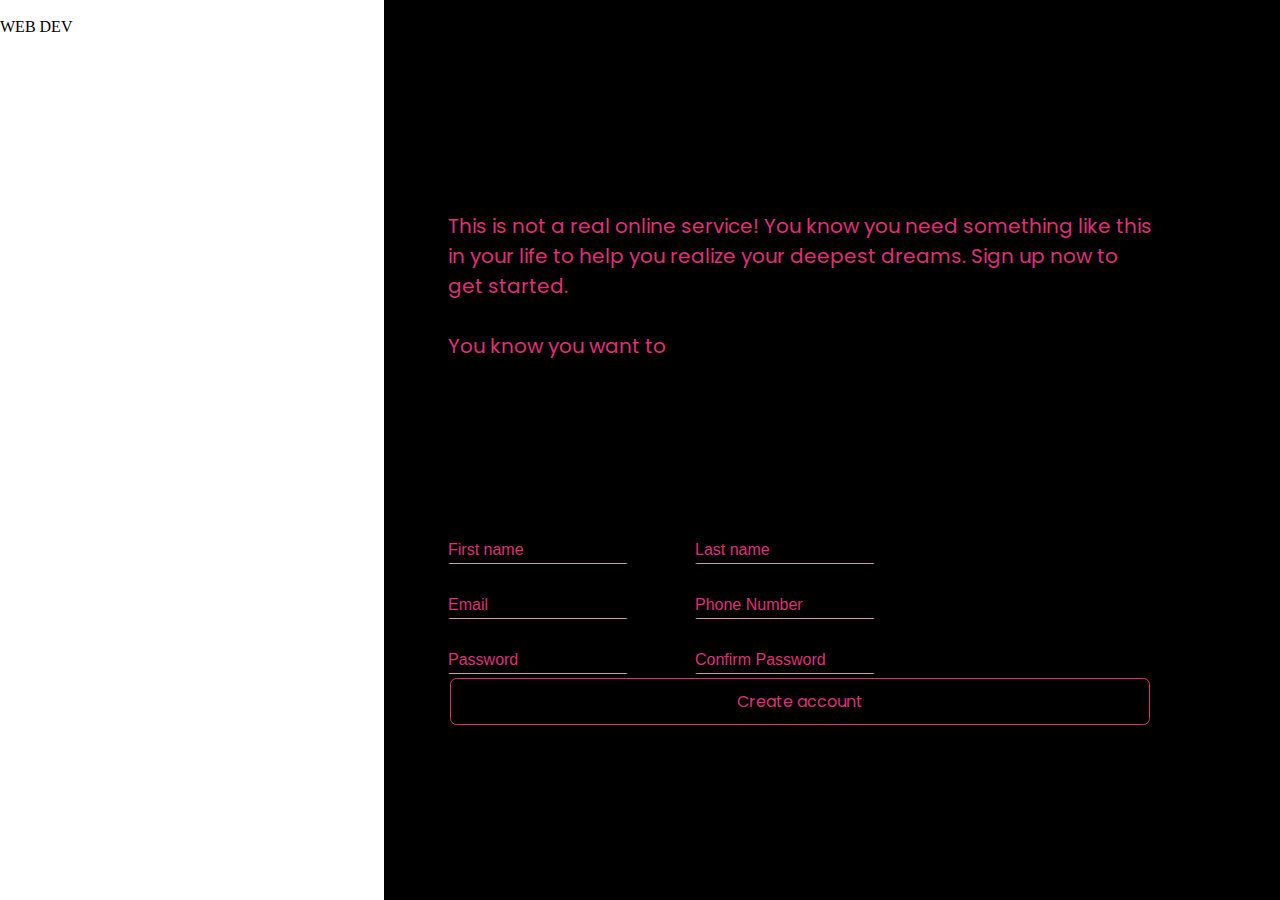
==== index.html @ 3de62f84 "form ui done , exepct "form" flex styles" ====
<!DOCTYPE html>
<html lang="en">
<head>
    <link href="https://fonts.googleapis.com/css2?family=Poppins:wght@200;300;400;500;600;700&amp;display=swap" rel="stylesheet">
    <meta charset="UTF-8">
    <meta http-equiv="X-UA-Compatible" content="IE=edge">
    <meta name="viewport" content="width=device-width, initial-scale=1.0">
    <link rel="stylesheet" href="styles.css">
    <title>Document</title>
</head>
<body>

    
<div class="page">
    <div class="picture">
        <div><img src="" alt=""></div>
        <div class="logo">WEB DEV</div>
    </div>
    <div class="form-section">
        <div class="toptext">
            <div>This is not a real online service! You know you need something like this in your life to help you realize your deepest dreams.  Sign up now to get started.    </div>
            <div><br> You know you want to</div>
        </div>
        <form action="post">
            <div class="formbody">
            
                    <div class="row">
                        <input type="text" name="FirstName" id="FirstName" placeholder=" " required>
                        <label for="FirstName">First name</label>
                    </div>
                    <div class="row">
                        <input type="text" name="LastName" id="LastName" placeholder=" " required>
                        <label for="LastName">Last name</label>
                    </div>
                    <div class="row">
                        <input type="email" name="Email" id="Email" placeholder=" " required>
                        <label for="Email">Email</label>
                    </div>
                    <div class="row">
                        <input type="tel" name="PhoneNumber" id="PhoneNumber" placeholder=" " required>
                        <label for="PhoneNumber">Phone Number</label>
                    </div>
                    <div class="row">
                        <input type="password" name="Password" id="Password" placeholder=" " required>
                        <label for="Password">Password</label>
                    </div>
                    <div class="row">
                        <input type="password" name="ConfirmPassword" id="ConfirmPassword" placeholder=" " required>
                        <label for="ConfirmPassword">Confirm Password</label>
                    </div>
            
            </div>
            
            <button class="submit" type="submit" >Create account</button>
        </form>


    </div>
</div>

    
</body>
</html>
---- styles.css ----
@import url(fonts.googleapis.com/css?family=Vibur);
@import url(https://fonts.googleapis.com/css?family=Quicksand);

*{
    margin: 0;
}




.page{
    display: flex;
    position: relative;
    flex: 1;
    }
   
    
.picture{
background-image: url(images/bg3.gif);
background-size:cover;
min-width: 30vw;
height: 100vh;
overflow: hidden;
position:sticky;
top: 0;
}

.form-section{
    padding-top: 60px;
    background:rgb(0, 0, 0) ;
    padding-right: 10vw;
    padding-left: 5vw;
    color:white;
    display: flex;
    flex-direction: column;
    justify-content: center;
    gap: 10vh;
    align-items: flex-start;
    width: 100%;

}
.formbody{
    position: relative;
    display: flex;
    align-items: flex-start;
    gap: 2rem;
    flex-wrap: wrap;

   
}

label{
    position: absolute;
    font-family: 'vibor',sans-serif;   
    color: #DE3076ff;
    display: block;
    font-size: 1rem;
    transition: all 0.2s ease-out;
    bottom: 5px;

      
}

label:hover {
    cursor: text;
}

input{
    font-size: 1rem;
    border-top-color: transparent;
    border-right-color: transparent;
    border-bottom-color: transparent;
    border-left-color: transparent;
    background-color: transparent;
    border-bottom: 1px solid rgb(206, 156, 176);
    color: rgb(255, 255, 255);
    width: 80%;   

}
input:focus{
     outline: none;
      border-top-color: transparent;
      border-right-color: transparent;
      border-bottom-color: transparent;
      border-left-color: transparent;
      border-bottom: 1px solid #DE3076ff;
      color: #f0bbd0;
      width: 80%;   
     transition: all 0.2s ease-in;
}

input:focus + label,
input:not(:placeholder-shown) + label{
    transform: translateY(-15px);
    font-size: .8rem;
    color: #999;
}


.row{
    position: relative;
}

.toptext{
    color:#DE3076ff;
    font-family: 'Poppins',sans-serif;
    font-size: max(1vh,20px);
    font-weight: 400;
    margin-bottom: 10vh;

}

.submit{
    margin-bottom: 20px;
    margin-top: 30px;
    font-family: 'Poppins',sans-serif;
        border: 1px solid #DE3076ff;
        border-radius: 0.5vw;
        background-color: transparent;
        outline: none;
        padding: 10px 26px;
        text-align: center;
        text-decoration: none;
        display: inline-block;
        font-size: 16px;
        margin: 4px 2px;
        margin-bottom: 25px;
        color:  #DE3076ff;;
        cursor: pointer;
      
      
      
}
.submit:focus,
.submit:hover {
    animation-name: fill;
    animation-duration: .5s;
    color:  white;
    border: 1px solid #ffffff;
    
    background-color: #DE3076ff;

  }
  
  @keyframes fill {
    from {
      background-color: transparent;
      background-image:
        radial-gradient(circle at center, #DE3076ff, transparent);
      background-position: center center;
      background-repeat: no-repeat;
      background-size: cover;
    }
    
    to {
      background-color: #DE3076ff;
      background-image:
        radial-gradient(circle at center, #DE3076ff, transparent);
      background-position: center center;
      background-repeat: no-repeat;
      background-size: cover;
    }
  }


  .logo{
    background-color: black  0.5;
  }
  form{
    display: flex;
    flex-direction: column;
    
  }
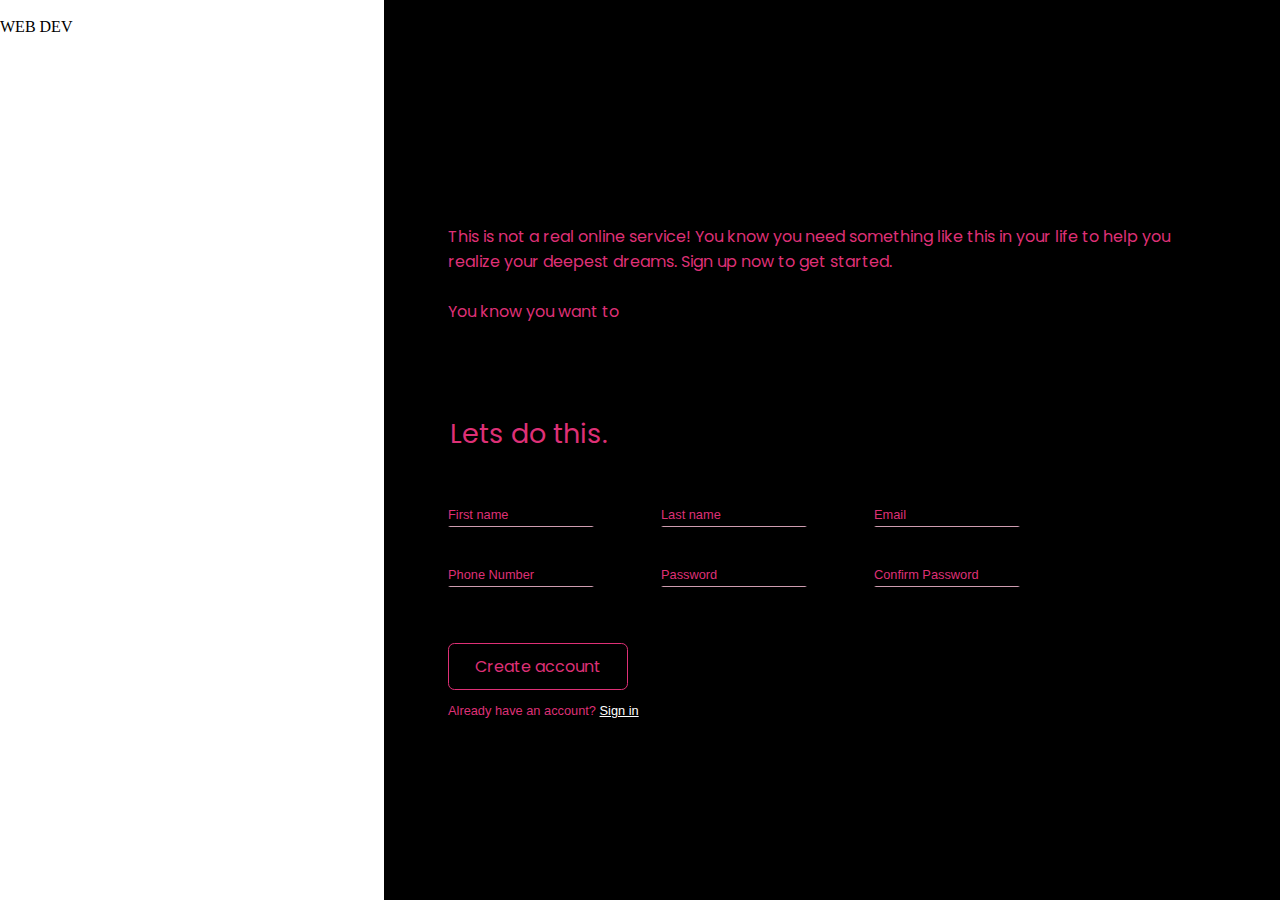
==== commit 558ccf62: "everything is done but mobile resize" ====
--- a/index.html
+++ b/index.html
@@ -7,9 +7,15 @@
     <meta name="viewport" content="width=device-width, initial-scale=1.0">
     <link rel="stylesheet" href="styles.css">
     <title>Document</title>
+    <script defer src="script.js"></script>
 </head>
 <body>
+    
 
+
+
+        
+        </script>
     
 <div class="page">
     <div class="picture">
@@ -22,42 +28,75 @@
             <div><br> You know you want to</div>
         </div>
         <form action="post">
+            <legend>Lets do this.</legend>
             <div class="formbody">
             
                     <div class="row">
-                        <input type="text" name="FirstName" id="FirstName" placeholder=" " required>
+                        <input type="text" name="FirstName" id="FirstName" placeholder=" " required pattern="[A-Za-z]+" >
                         <label for="FirstName">First name</label>
+                        <div class="hint">*only letters are allowed</div>
+                        
                     </div>
                     <div class="row">
-                        <input type="text" name="LastName" id="LastName" placeholder=" " required>
+                        <input type="text" name="LastName" id="LastName" placeholder=" " required pattern="[A-Za-z]+">
                         <label for="LastName">Last name</label>
+                        <div class="hint">*only letters are allowed</div>
+
                     </div>
                     <div class="row">
                         <input type="email" name="Email" id="Email" placeholder=" " required>
                         <label for="Email">Email</label>
+                        <div class="hint">please enter valid email like: example@email.com </div>
+
                     </div>
                     <div class="row">
-                        <input type="tel" name="PhoneNumber" id="PhoneNumber" placeholder=" " required>
+                        <input type="tel" name="PhoneNumber" id="PhoneNumber" placeholder=" " required pattern="[0-9]{11}" maxlength="11">
                         <label for="PhoneNumber">Phone Number</label>
+                        <div class="hint" >please enter a valid phone number</div>
+
+                    </div> 
+                    <div class="row">
+                        
+                        <input type="password"  name="Password" id="Password" placeholder=" " required="Your password must be at least 8 characters long and include at least one uppercase letter, one lowercase letter, and one number." 
+                         pattern="^(?=.*[a-z])(?=.*[A-Z])(?=.*\d)[a-zA-Z\d]{8,}$" onkeyup="checkPassword()" >
+                       
+                        <label for="Password">Password</label>
+                        <span class="bubble" id="Bubble">
+                            <ul id="password-requirements">
+                                <li id="length">At least 8 characters long</li>
+                                <li id="uppercase">At least one uppercase letter</li>
+                                <li id="lowercase">At least one lowercase letter</li>
+                                <li id="number">At least one number</li>
+                              </ul>
+                        </span>
+
                     </div>
                     <div class="row">
-                        <input type="password" name="Password" id="Password" placeholder=" " required>
-                        <label for="Password">Password</label>
+                        <input type="password" name="ConfirmPassword" id="ConfirmPassword" placeholder=" " required pattern="^(?=.*[a-z])(?=.*[A-Z])(?=.*\d)[a-zA-Z\d]{8,}$">
+                        <label for="ConfirmPassword">Confirm Password</label>
+                        <div class="hint" >*passwords does not match</div>
+
                     </div>
-                    <div class="row">
-                        <input type="password" name="ConfirmPassword" id="ConfirmPassword" placeholder=" " required>
-                        <label for="ConfirmPassword">Confirm Password</label>
-                    </div>
+                   
             
             </div>
             
+              
+            
             <button class="submit" type="submit" >Create account</button>
-        </form>
+        </form>           
+         <div class="signin">Already have an account? <a href="#">Sign in</a></div>
+
+
+        
 
 
     </div>
 </div>
 
     
+
+
+
 </body>
 </html>--- a/styles.css
+++ b/styles.css
@@ -28,34 +28,32 @@
 
 .form-section{
     padding-top: 60px;
-    background:rgb(0, 0, 0) ;
-    padding-right: 10vw;
-    padding-left: 5vw;
+   background-color: #000000;
     color:white;
     display: flex;
     flex-direction: column;
     justify-content: center;
-    gap: 10vh;
+     align-items: flex-start;
+    width: 100%;
+
+}
+
+.formbody{ 
+  padding: 2vw 2vw 2vw 5vw;
+    position: relative;
+    display: flex;
     align-items: flex-start;
-    width: 100%;
-
-}
-.formbody{
-    position: relative;
-    display: flex;
-    align-items: flex-start;
-    gap: 2rem;
-    flex-wrap: wrap;
-
-   
-}
+    gap: 2.5rem;
+    flex-wrap: wrap; 
+}
+
 
 label{
     position: absolute;
     font-family: 'vibor',sans-serif;   
     color: #DE3076ff;
     display: block;
-    font-size: 1rem;
+    font-size: 0.8rem;
     transition: all 0.2s ease-out;
     bottom: 5px;
 
@@ -67,7 +65,7 @@
 }
 
 input{
-    font-size: 1rem;
+    font-size: 0.8rem;
     border-top-color: transparent;
     border-right-color: transparent;
     border-bottom-color: transparent;
@@ -93,7 +91,7 @@
 input:focus + label,
 input:not(:placeholder-shown) + label{
     transform: translateY(-15px);
-    font-size: .8rem;
+    font-size: .6rem;
     color: #999;
 }
 
@@ -105,15 +103,16 @@
 .toptext{
     color:#DE3076ff;
     font-family: 'Poppins',sans-serif;
-    font-size: max(1vh,20px);
+    font-size: 1rem;
     font-weight: 400;
     margin-bottom: 10vh;
+    margin-left: 5vw;
+    margin-right: 5vw;
 
 }
 
 .submit{
     margin-bottom: 20px;
-    margin-top: 30px;
     font-family: 'Poppins',sans-serif;
         border: 1px solid #DE3076ff;
         border-radius: 0.5vw;
@@ -122,12 +121,13 @@
         padding: 10px 26px;
         text-align: center;
         text-decoration: none;
-        display: inline-block;
+        display: block;
         font-size: 16px;
         margin: 4px 2px;
-        margin-bottom: 25px;
         color:  #DE3076ff;;
         cursor: pointer;
+        margin-left: 5vw;
+
       
       
       
@@ -168,8 +168,107 @@
     background-color: black  0.5;
   }
   form{
+    color:white;
     display: flex;
     flex-direction: column;
-    
+    justify-content: center;
+    gap: 3vh;
+    align-items: flex-start;
+    width: 100%;
+    
+  }
+  legend{
+    color:#DE3076ff;
+    font-family: 'Poppins',sans-serif;
+    font-size: max(3vh,20px);
+    font-weight: 400;
+    margin-left: 5vw;
+
+  }
+
+
+
+
+ul{
+  padding: 0;
+}
+#password-requirements{
+  position:relative;
+}
+
+  #password-requirements li {
+    color: red;
+    text-decoration: none;
+    list-style-type:none;
+    padding: 0;
+    font-family: 'Poppins',sans-serif;
+    font-size: 0.6rem ;
+  }
+  
+  #password-requirements li.green {
+    color: green;
+  }
+  
+
+
+
+  .bubble {
+    position: absolute;
+    top: -50px;
+    left: -10px;
+    background-color: #1b1b1b;
+    color: #fff;
+    padding: 10px;
+    border-radius: 5px;
+
+
+    opacity: 0;
+    visibility: hidden;
+    transition: opacity 0.5s ease-in-out;
+  }
+  
+  input:focus +label+ .bubble{
+
+    top: 35px;
+    left: -10px;
+    opacity: 1;
+    visibility: visible;
+  }
+
+  .hint{
+    display: none;
+    font-size: 10px;
+    color:rgb(255, 255, 255);
+    position: absolute;
+    font-weight: 900;
+    top:20px;
+    padding: 0px 2px;
+  }
+  
+  
+  .invalid{
+
+    border-bottom: 2px solid rgb(255, 0, 0) !important;
+
+  }
+
+  .valid{
+    border-bottom: 1px solid rgb(36, 126, 0) !important;
+  }
+
+  .signin{
+    font-family: 'vibor',sans-serif;   
+    color: #DE3076ff;
+    display: block;
+    font-size: 0.8rem;
+    padding-left: 5vw;
+    margin-bottom: 2vh;
+    margin-top: 1vh;
+  }
+  .signin>a{
+    color: rgb(255, 255, 255);
+    font-weight: 500;
+
+
   }
   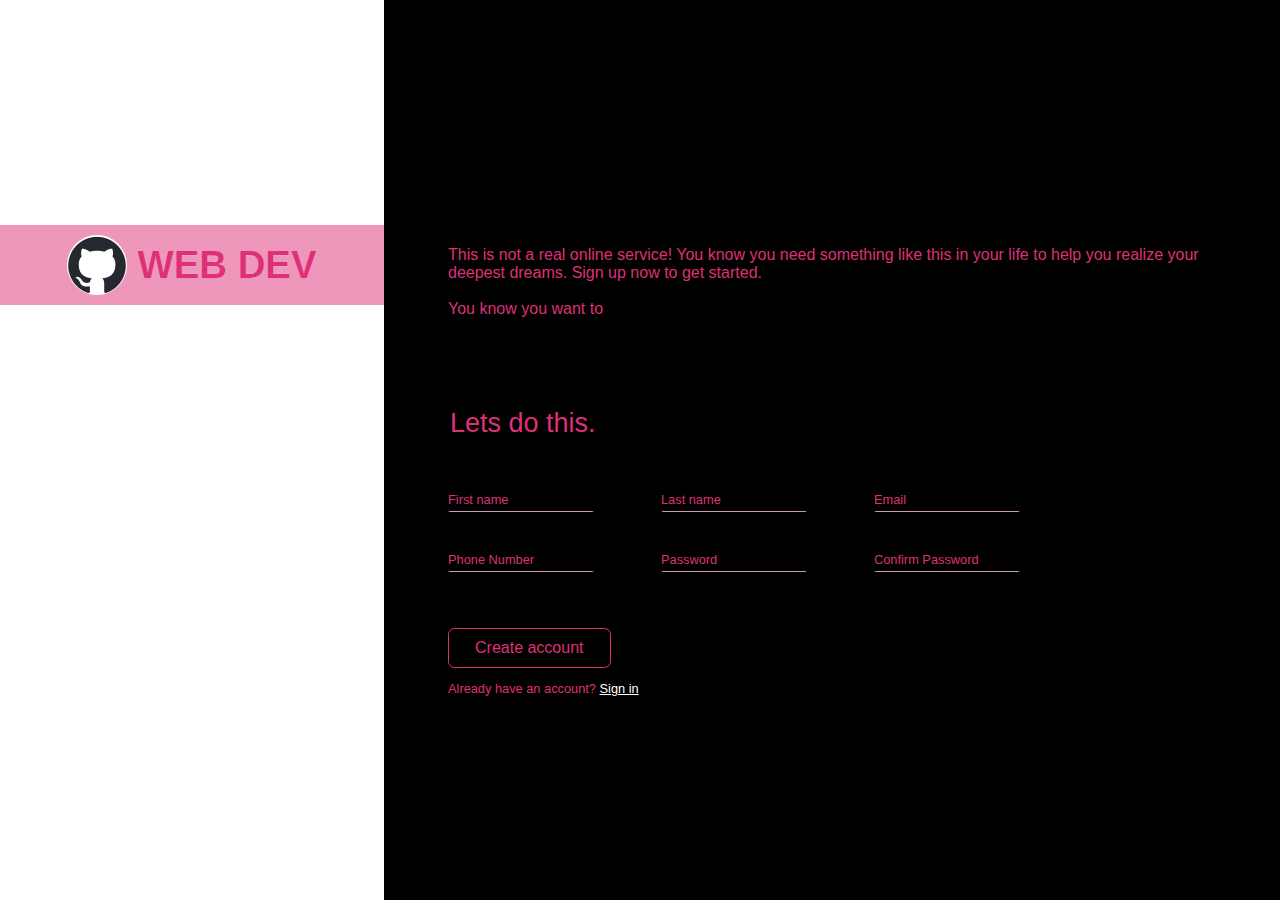
==== commit 13732250: "logo watermark on picture added , some files delet" ====
--- a/index.html
+++ b/index.html
@@ -1,12 +1,11 @@
 <!DOCTYPE html>
 <html lang="en">
 <head>
-    <link href="https://fonts.googleapis.com/css2?family=Poppins:wght@200;300;400;500;600;700&amp;display=swap" rel="stylesheet">
     <meta charset="UTF-8">
     <meta http-equiv="X-UA-Compatible" content="IE=edge">
     <meta name="viewport" content="width=device-width, initial-scale=1.0">
     <link rel="stylesheet" href="styles.css">
-    <title>Document</title>
+    <title>MY FORM</title>
     <script defer src="script.js"></script>
 </head>
 <body>
@@ -19,8 +18,8 @@
     
 <div class="page">
     <div class="picture">
-        <div><img src="" alt=""></div>
-        <div class="logo">WEB DEV</div>
+        <div class="logo-on-picture"><img src="images/github-mark.png" alt="github-mark">
+        <div class="logo">WEB DEV</div></div>
     </div>
     <div class="form-section">
         <div class="toptext">
--- a/styles.css
+++ b/styles.css
@@ -220,13 +220,14 @@
     color: #fff;
     padding: 10px;
     border-radius: 5px;
+    width: max-content;
 
 
     opacity: 0;
     visibility: hidden;
     transition: opacity 0.5s ease-in-out;
   }
-  
+
   input:focus +label+ .bubble{
 
     top: 35px;
@@ -258,7 +259,7 @@
 
   .signin{
     font-family: 'vibor',sans-serif;   
-    color: #DE3076ff;
+    color: rgb(222, 48, 118);
     display: block;
     font-size: 0.8rem;
     padding-left: 5vw;
@@ -271,4 +272,44 @@
 
 
   }
-  +  .picture>div>img{
+    width: 60px;
+    background-color: rgb(255, 255, 255);
+    border-radius: 40px;
+  }
+ .logo{
+font-family: Impact, Haettenschweiler, 'Arial Narrow Bold', sans-serif;
+font-weight: 900;
+font-size: 3vw;
+color: rgb(222, 48, 118);
+-webkit-text-stroke: 0.1px white;
+
+
+  }
+
+  .logo-on-picture{
+    padding: 10px;
+    display: flex;
+    justify-content: center;
+    align-items: center;
+    gap: 10px;
+    background-color:rgba(222, 48, 118, 0.5);
+    margin-top: 25vh;
+  }
+  @media screen and (max-width: 600px) {
+
+    input:focus +label+ .bubble{
+
+      top: 0px;
+      left: 120px;
+      opacity: 1;
+      visibility: visible;
+    }
+    .logo{
+     
+      font-size: 6vw;
+      
+      
+      
+        }
+  }